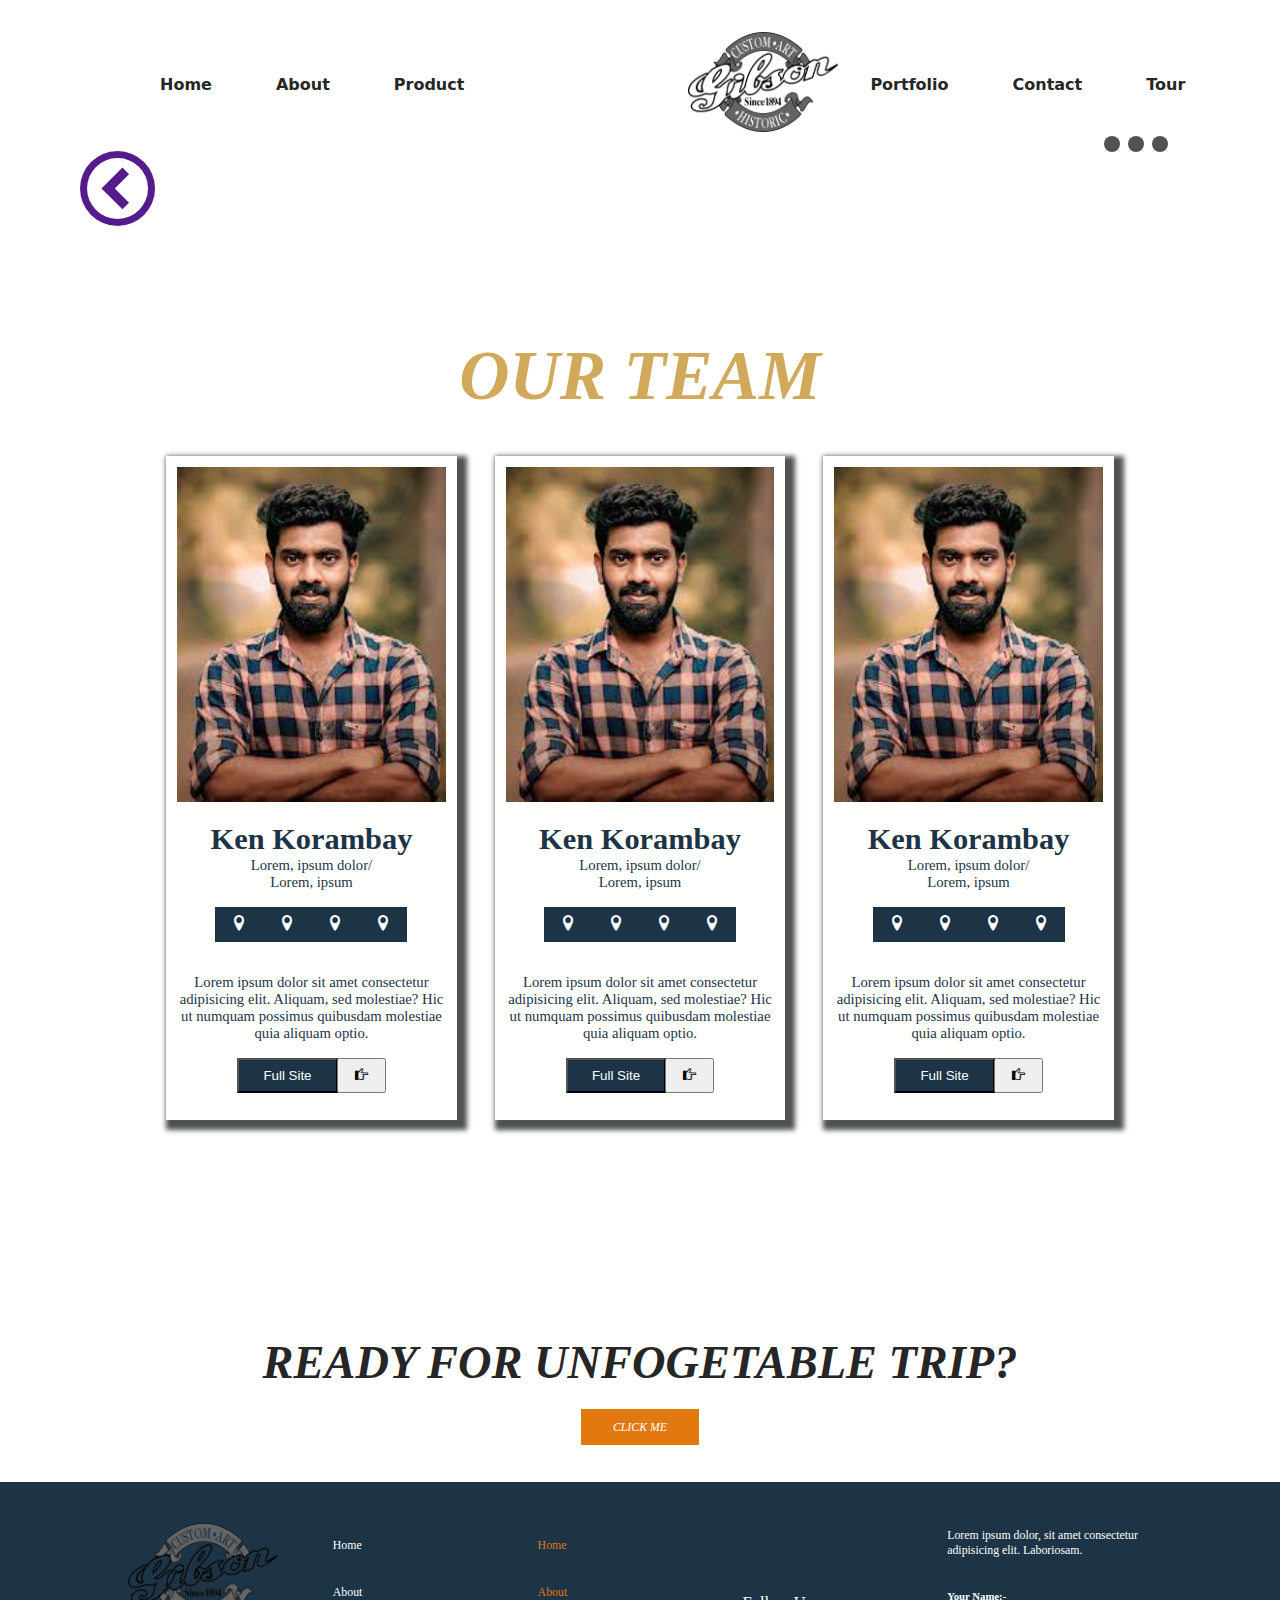
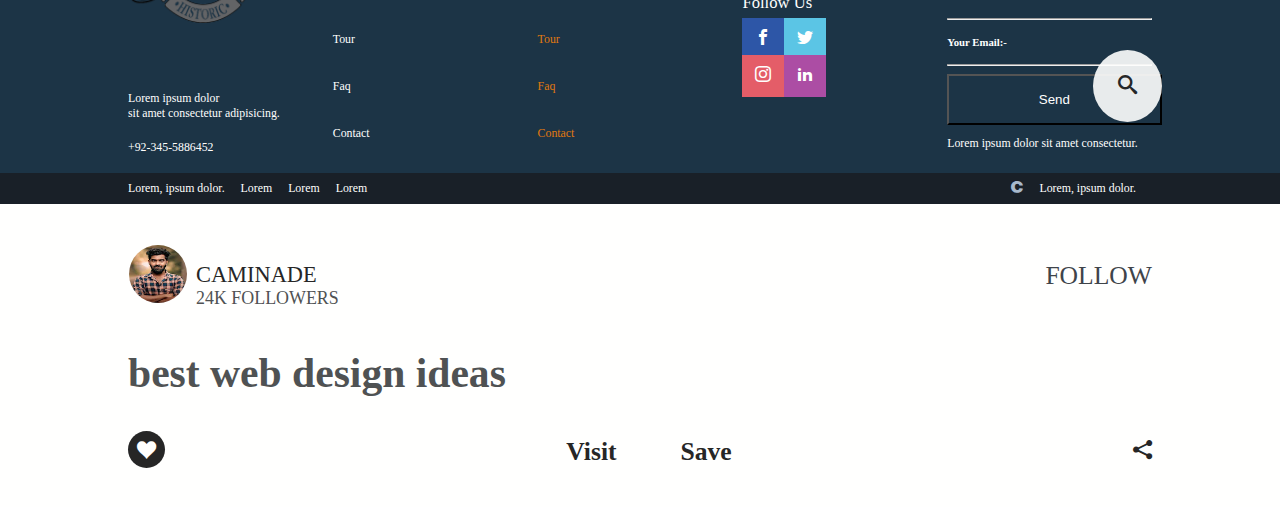
==== index.html @ a09ac0c3 "first commit" ====
<!DOCTYPE html>
<html lang="en">
<head>
    <meta charset="UTF-8">
    <meta http-equiv="X-UA-Compatible" content="IE=edge">
    <meta name="viewport" content="width=device-width, initial-scale=1.0">
    <title>Tourist Web</title>
    <link rel="stylesheet" href="./css/style.css">
    <link rel="stylesheet" href="./css/my-style.css">
</head>
<body>

    <div class="site-wrapper">
        <header class="header">
            <div class="container">
                <div class="header-inner">
                 
                    <div class="nav-text" id="nav-list">
                        <ul class="custom_ul" >
                        <li><a class="" href="#">Home</a></li>
                        <li><a class="" href="#">About</a></li>
                        <li><a class="" href="#">Product</a></li>
                        <li><a class="left" href="#">Portfolio</a></li>
                        <li><a class="left" href="#">Contact </a></li>
                        <li><a class="left" href="#">Tour</a></li>

                        </ul>
                    </div><!-- /.nav-text -->
                    <div class="logo">
                        <a href="#"><img src="./assets/ezgif-2-d4d673da56-removebg-preview.png" alt=""></a>

                    </div>

                    <div class="nav-text " >
                        <ul class="custom_ul right" >
                            <li><a class="" href="#">Portfolio</a></li>
                            <li><a class="" href="#">Contact </a></li>
                            <li><a class="" href="#">Tour</a></li>
                    </ul>
                    </div><!-- /.nav-text -->
                     
                    <div class="hamburger">
                        <span></span>
                        <span></span>
                        <span></span>
                    </div>
                   
                </div><!-- /.header-inner -->
            </div><!-- /.container -->
            
        </header><!-- /.header -->
        <div class="lead-text section-space ">
            <h2>our team</h2>
            <div class="left-indicator">
              <a href=""> <i class="icon-circle-left"></i></a> 
            </div>
    
            <div class="dots">
                <span class="dot1"></span>
                <span class="dot2"></span>
                <span class="dot3"></span>
            </div>
        </div>
        <main class="main-content">
            <div class="container">
                <div class="card-wrapper">
                    <div class="card-inner">
                        <img src="./assets/man pic.jpg" alt="">
                        <h3>Ken Korambay</h3>
                        <p>Lorem, ipsum dolor/ <br>Lorem, ipsum</p>
                        <div class="social-icons">
                            <ul class="custom_ul">
                                <li><a href="#"><i class="icon-location"></i></a></li>
                                <li><a href="#"><i class="icon-location"></i></a></li>
                                <li><a href="#"><i class="icon-location"></i></a></li>
                                <li><a href="#"><i class="icon-location"></i></a></li>
                            </ul>
                            <p>Lorem ipsum dolor sit amet consectetur adipisicing elit. Aliquam, sed molestiae? Hic ut numquam possimus quibusdam molestiae quia aliquam optio.</p>
                           
                                <button class="site">Full Site</button>
                                <button class="point"><i class="icon-point-right"></i></button>
                           
                        </div><!-- /.social-icons -->
                    </div><!-- /.card-inner -->
    
                    <div class="card-inner">
                        <img src="./assets/man pic.jpg" alt="">
                        <h3>Ken Korambay</h3>
                        <p>Lorem, ipsum dolor/ <br>Lorem, ipsum</p>
                        <div class="social-icons">
                            <ul class="custom_ul">
                                <li><a href="#"><i class="icon-location"></i></a></li>
                                <li><a href="#"><i class="icon-location"></i></a></li>
                                <li><a href="#"><i class="icon-location"></i></a></li>
                                <li><a href="#"><i class="icon-location"></i></a></li>
                            </ul>
                            <p>Lorem ipsum dolor sit amet consectetur adipisicing elit. Aliquam, sed molestiae? Hic ut numquam possimus quibusdam molestiae quia aliquam optio.</p>
                           
                                <button class="site">Full Site</button>
                                <button class="point"><i class="icon-point-right"></i></button>
                           
                        </div><!-- /.social-icons -->
                    </div><!-- /.card-inner -->
    
                    <div class="card-inner">
                        <img src="./assets/man pic.jpg" alt="">
                        <h3>Ken Korambay</h3>
                        <p>Lorem, ipsum dolor/ <br>Lorem, ipsum</p>
                        <div class="social-icons">
                            <ul class="custom_ul">
                                <li><a href="#"><i class="icon-location"></i></a></li>
                                <li><a href="#"><i class="icon-location"></i></a></li>
                                <li><a href="#"><i class="icon-location"></i></a></li>
                                <li><a href="#"><i class="icon-location"></i></a></li>
                            </ul>
                            <p>Lorem ipsum dolor sit amet consectetur adipisicing elit. Aliquam, sed molestiae? Hic ut numquam possimus quibusdam molestiae quia aliquam optio.</p>
                           
                                <button class="site">Full Site</button>
                                <button class="point"><i class="icon-point-right"></i></button>
                           
                        </div><!-- /.social-icons -->
                    </div><!-- /.card-inner -->
                </div><!-- /.card-wrapper -->

                <div class="lead-text section-space ">
                    <h4>Ready for Unfogetable Trip?</h4>
                   
                      <a class="btn" href="">Click Me</a>
                 
                    </div>
                
            </div><!-- /.container -->
        </main><!-- /.main-content -->

        <footer class="footer">
            <div class="footer-wrapper section-space">
                <div class="container">
                    <div class="footer-wrapper-inner">
                        <div class="footer-inner logo">
                            <img src="./assets/ezgif-2-d4d673da56-removebg-preview.png" alt="">
                            <p>Lorem ipsum dolor <br> sit amet consectetur adipisicing.</p>
                            <span>+92-345-5886452</span>
                           
                        </div><!-- /.footer-inner -->
    
                        <div class="footer-inner ">
                          <ul class="navigation" >
                            <li><a href="#"></a>Home</li>
                            <li><a href="#"></a>About</li>
                            <li><a href="#"></a>Tour</li>
                            <li><a href="#"></a>Faq</li>
                            <li><a href="#"></a>Contact</li>
                          </ul>
                          </div><!-- /.footer-inner -->

                          <div class="footer-inner golden">
                            <ul >
                              <li><a href="#"></a>Home</li>
                              <li><a href="#"></a>About</li>
                              <li><a href="#"></a>Tour</li>
                              <li><a href="#"></a>Faq</li>
                              <li><a href="#"></a>Contact</li>
                            </ul>
                            </div><!-- /.footer-inner -->

                            <div class="footer-inner social items">
                                <p>Follow Us</p>
                                <a class="icons face" href="#"><i class="icon-facebook"></i></a>
                                <a class="icons twit" href="#"><i class="icon-twitter"></i></a>
                                <br>
                                <br>
                                <a class="icons insta" href="#"><i class="icon-instagram"></i></a>
                                <a class="icons link" href="#"><i class="icon-linkedin2"></i></a>
                             
                                </div><!-- /.footer-inner -->

                                <div class="footer-inner form">
                                   <p>Lorem ipsum dolor, sit amet consectetur adipisicing elit. Laboriosam.</p>
                                   <h6>Your Name:-</h6>
                                   <hr>
                                   <h6>Your Email:-</h6>
                                   <hr>
                                 <button class="btn">Send</button>
                                 <span>Lorem ipsum dolor sit amet consectetur.</span>
                                    </div><!-- /.footer-inner -->
                                    
                                    <div class="search-icon">
                                        <a href="#"><i class="icon-search"></i></a>
                                    </div>

                                    </div><!-- /.footer-wrapper-inner -->
               
                </div><!-- /.container -->
                <div class="footer-nav-wrapper">
                    <div class="container">
                        <div class="nav-inner">
                            <ul class="custom_ul">
                                <li><a href="#">Lorem, ipsum dolor.</a></li>
                                <li><a href="#">Lorem</a></li>
                                <li><a href="#">Lorem</a></li>
                                <li><a href="#">Lorem</a></li>
                            </ul>
                            <ul class="custom_ul">
                                <li><a href="#"></a><i class="icon-c"></i></li>
                                <li><a href="#">Lorem, ipsum dolor.</a></li>
                            </ul>
                        </div>
                    </div>
                </div>

          
            </div><!-- /.footer-wrapper -->
            <div class="footer-bottom-wrapper section-space">
                <div class="container">
                    <div class="bottom-inner">
                        <a class="" href="#"><img src="./assets/man pic.jpg" alt=""><span>caminade <br> <small>24K followers</small></span></a>
                        <a class="follow" href="#">follow</a>
                    </div>
                    <h2 class="section-space">best web design ideas</h2>
                </div>
                <div class="footer-bottom-nav">
                    <div class="container">
                        <div class="nav-inner ">
                            <a class="heart" href="#"><i class="icon-heart"></i></a>
                            <a class="visit" href="#"><span>Visit</span><small>Save</small></a>
                            <a class="share" href="#"><i class="icon-share2"></i></a>
                            <!-- <ul class="custom_ul">
                                <li><a href="#"><i class="icon-heart"></i></a></li>
                            </ul>
                            
                            <ul class="custom_ul">
                                <li><a href="#">Visit</a></li>
                                <li><a href="#">Save</a></li>
                            </ul>
                            <ul class="custom_ul">
                                <li><a href="#"><i class="icon-share2"></i></a></li>
                            </ul> -->
                        </div>
                    </div>
                </div>
            </div>

          
        </footer><!-- /.footer -->
    </div>

       

    <script src="./js/main.js"></script>
    
</body>
</html>
---- css/style.css ----
@font-face {
  font-family: 'icomoon';
  src:  url('fonts/icomoon.eot?jv7hk1');
  src:  url('fonts/icomoon.eot?jv7hk1#iefix') format('embedded-opentype'),
    url('fonts/icomoon.ttf?jv7hk1') format('truetype'),
    url('fonts/icomoon.woff?jv7hk1') format('woff'),
    url('fonts/icomoon.svg?jv7hk1#icomoon') format('svg');
  font-weight: normal;
  font-style: normal;
  font-display: block;
}

[class^="icon-"], [class*=" icon-"] {
  /* use !important to prevent issues with browser extensions that change fonts */
  font-family: 'icomoon' !important;
  speak: never;
  font-style: normal;
  font-weight: normal;
  font-variant: normal;
  text-transform: none;
  line-height: 1;

  /* Better Font Rendering =========== */
  -webkit-font-smoothing: antialiased;
  -moz-osx-font-smoothing: grayscale;
}

.icon-c:before {
  content: "\e900";
  color: #a8b9cc;
}
.icon-envelop:before {
  content: "\e945";
}
.icon-location:before {
  content: "\e947";
}
.icon-bell:before {
  content: "\e951";
}
.icon-calendar:before {
  content: "\e953";
}
.icon-search:before {
  content: "\e986";
}
.icon-list2:before {
  content: "\e9bb";
}
.icon-star-empty:before {
  content: "\e9d7";
}
.icon-heart:before {
  content: "\e9da";
}
.icon-point-up:before {
  content: "\ea03";
}
.icon-point-right:before {
  content: "\ea04";
}
.icon-plus:before {
  content: "\ea0a";
}
.icon-circle-left:before {
  content: "\ea44";
}
.icon-insert-template:before {
  content: "\ea72";
}
.icon-paragraph-right:before {
  content: "\ea79";
}
.icon-share2:before {
  content: "\ea82";
}
.icon-facebook:before {
  content: "\ea90";
}
.icon-instagram:before {
  content: "\ea92";
}
.icon-twitter:before {
  content: "\ea96";
}
.icon-linkedin2:before {
  content: "\eaca";
}
---- css/my-style.css ----
* {
    margin: 0;
    padding: 0;
    box-sizing: border-box;

}
/* body{
    background-image: url(../assets/03ccba44a5ef8fc65e29fee68e9e45ca.jpg);
 background-size: cover;
 background-repeat: no-repeat;
 background-position: center;
    width: 100%;
    height: fit-content;
} */
.container {
    width: 80%;
    margin: 0 auto;
}

.section-space {
    padding: 40px 0;
}

.custom_ul {
    display: flex;
    justify-content: space-between;
    align-items: center;
}

:root {
    --black: #262626;
    --dullblack: #4f5253;
    --shadedbrown: #d1a95a;
    --white: #fffffe;
    --gray: #3f444a;
    --darkblue: #1c3446;
    --yellow: #e1790e;
    --lightblack: #192028;
    --blue: #2d56a7;
    --lightblue: #5bc5e5;
    --lightpurple: #e45d68;
    --magenda: #ac4da4;
    --red: #e50122;
}

.header-inner {
    display: flex;
    justify-content: space-between;
    align-items: center;
    margin-bottom: 10rem;
    padding-top: 2rem;
}
.nav-text .left {
    display: none;
}
.nav-text li {
    list-style-type: none;
    padding: 0 2rem;
}

.nav-text li a {
    text-decoration: none;
    color: var(--black);
    font-family: system-ui, -apple-system, BlinkMacSystemFont, 'Segoe UI', Roboto, Oxygen, Ubuntu, Cantarell, 'Open Sans', 'Helvetica Neue', sans-serif;
    font-weight: bolder;
    transition: all .3s ease-in-out;
}

.nav-text li a:hover {
    color: var(--shadedbrown);
    text-decoration: underline;
}

/* #menuItems li {
    list-style-type: none;
    padding: 0 2rem;
}

#menuItems li a {
    text-decoration: none;
    color: var(--black);
    font-family: system-ui, -apple-system, BlinkMacSystemFont, 'Segoe UI', Roboto, Oxygen, Ubuntu, Cantarell, 'Open Sans', 'Helvetica Neue', sans-serif;
    font-weight: bolder;
}

#menuItems li a:hover {
    color: var(--shadedbrown);
    text-decoration: underline;
} */

.header-inner img {
    width: 150px;
    height: 100px;
}

.hamburger {
    display: inline-block;
    cursor: pointer;
    padding: 10px;
    align-self: center;
    background-color: var(--white);
    display: none;
}

.hamburger span {
    display: block;
    width: 30px;
    height: 3px;
    margin-bottom: 5px;
    background-color: var(--black);

}
.lead-text {
    text-transform: uppercase;
    font-style: italic;
    font-size: calc(.5rem + 3vw);
    text-align: center;
    position: relative;
}
.lead-text h2 {
 color: var(--shadedbrown);
 font-style: italic;
}
.lead-text h4 {
    color: var(--black);
    font-style: italic;
    margin-top: 8rem;
   }
.left-indicator {
    position: absolute;
    bottom: 14rem;
    left: 5rem;

}
.left-indicator a {
text-decoration: none;

    }
.left-indicator i {
font-size: calc(1.5rem + 4vw);
}

.dots{
    position: absolute;
    display: flex;
    bottom: 19rem;
    right: 7rem;
}
.dot1 {
    width: 16px;
    height: 16px;
    background-color: var(--dullblack);

    border: 1px solid transparent;
    border-radius: 50%;
    margin-right: .5rem;
}
.dot2 {
    width: 16px;
    height: 16px;
    background-color: var(--dullblack);

    border: 1px solid transparent;
    border-radius: 50%;
    margin-right: .5rem;

}
.dot3 {
    width: 16px;
    height: 16px;
    background-color: var(--dullblack);
    border: 1px solid transparent;
    border-radius: 50%;
}
.card-wrapper  {
display: flex;
justify-content: space-evenly;
flex-wrap: wrap;
}
.main-content .card-inner {
    flex: 28.3333%;
    max-width: 28.3333%;
    background-color: var(--white);
    text-align: center;
    margin-bottom: 3rem;
    border: 1px solid transparent;
    padding:10px;
    box-shadow: 5px 5px  5px 5px var(--dullblack);

}
.main-content .card-inner img{
width: -webkit-fill-available;
}
.card-inner h3{
    font-size: calc(1.5rem + .5vw);
    padding-top: 1rem;
    color: var(--darkblue);
  }
  .card-inner p{
    font-size: calc(.6rem + .4vw);
    color: var(--darkblue);
    padding-bottom: 1rem;

  }
  .social-icons ul {
    justify-content: center;
    background-color: var(--darkblue);
    width: max-content;
    margin: 0 auto;
    margin-bottom: 2rem;
  }
.social-icons ul li {
    list-style-type: none;
    padding: .5rem;
}
.social-icons ul li a {
    text-decoration: none;
    padding: 0 .5rem;
    color: var(--white);
}
.card-inner .site {
    padding:.5rem 1.5rem;
    background-color: var(--darkblue);
    color: var(--white);
   
}
.card-inner .point {
    padding:.5rem 1rem;
  margin-bottom: 1rem;
  margin-left: -5px;
}
.lead-text .btn {
    text-decoration: none;
    margin-top: 1rem;
    padding: .7rem 2rem;
    background-color: var(--yellow);
    color: var(--white);
    font-size: calc(.5rem + .3vw);
}
.footer-wrapper{
    background-color: var(--darkblue);
    padding-bottom: 0;
}
.footer-wrapper-inner{
    display: flex;
    justify-content: space-between;
    align-items: center;
}
.footer-inner{
    color: var(--white);
    flex: 20%;
    max-width: 20%;
    max-height: fit-content;
}
.footer-inner .logo{
    flex: 20%;
    max-width: 20%;
    max-height: fit-content;
}
.footer-inner img{
    width: 150px;
    height: 100px;
    margin-bottom: 4rem;
}
.footer-inner p{
  margin-bottom: 1rem;
 font-size: calc(.5rem + .3vw);

}
.footer-inner span{
    
   font-size: calc(.5rem + .3vw);
  
  }
.footer-inner ul li {
    list-style-type: none;
    padding: 1rem 0;
 font-size: calc(.5rem + .3vw);

}
.footer-wrapper-inner  {
  position: relative;
    
    }
.footer-wrapper-inner .golden {
color: var(--yellow);

}
.footer-wrapper-inner .social p {
 font-size: calc(.8rem + .3vw);
}
.footer-wrapper-inner .social .icons {
    text-decoration: none;
    color: var(--white);
}
.footer-wrapper-inner .social .face {
  background-color: var(--blue);
  padding: .8rem;
}
.footer-wrapper-inner .social .twit {
    background-color: var(--lightblue);
    padding: .78rem .8rem;
    margin-left: -4px;
  }
  .footer-wrapper-inner .social .insta {
    background-color: var(--lightpurple);
    padding: .8rem;
    
  }
  .footer-wrapper-inner .social .link {
    background-color: var(--magenda);
    padding: .8rem;
    margin-left: -4px;
  }
  .footer-wrapper-inner .form h6{
    padding: 1rem 0;
  }
  .footer-wrapper-inner .form .btn{
    padding: 1rem 5.6rem ;
    margin: .5rem 0;
    background-color: var(--darkblue);
    color: var(--white);
  }
  .footer-nav-wrapper {
    background-color: var(--lightblack);
    margin-bottom: 0;
    margin-top: 1rem;
  }
  .footer-nav-wrapper .nav-inner {
    display: flex;
    justify-content: space-between;
    align-items: center;
  }
  .footer-nav-wrapper .nav-inner ul li  {
   list-style-type: none;
   padding: .5rem 1rem ;
   padding-left: 0;
   font-size: calc(.5rem + .3vw);
  }
.footer-nav-wrapper .nav-inner ul li a {
  text-decoration: none;
  color: var(--white);
   }
   .search-icon {
    position: absolute;
    top: 128px;
    right: -10px;
    background-color: var(--white);
    padding: 1.5rem;
    border: 1px solid transparent;
    border-radius: 50%;
    opacity: .9;
   }
   .search-icon  a {
    text-decoration: none;
    color: var(--white);
    color: var(--black);
   }
   .search-icon  a i {
  font-size: calc(.8rem + .5vw);
   }
   .footer-bottom-wrapper{
    background-color: var(--white);
   }
   .footer-bottom-wrapper .bottom-inner{
    display: flex;
    justify-content: space-between;
    align-items: center;
   }
   .footer-bottom-wrapper .bottom-inner a{
  display: inline-block;
  text-decoration: none;
    color: var(--gray);
   }
   .footer-bottom-wrapper .bottom-inner img{
    width: 60px;
    height: 60px;
    border: 1px solid transparent;
    border-radius: 50%;
    
   }
   .bottom-inner span {
    display: inline-block;
   text-transform: uppercase;
   font-size: calc(1rem + .5vw);
   padding-left: .5rem;
   color: var(--black);
   }
   .bottom-inner small {
    display: block;
    font-size: 80%;
    color: var(--dullblack);
   }
   .bottom-inner .follow{
    text-transform: uppercase;
    font-size: calc(.8rem + 1vw);
    color: var(--black);
   }
.footer-bottom-wrapper  h2{
    color: var(--dullblack);
    font-size: calc(1rem + 2vw);
}
.footer-bottom-nav .nav-inner{
    display: flex;
    justify-content: space-between;
    align-items: center;
}
.footer-bottom-nav .nav-inner a{
  text-decoration: none;
  color: var(--black);
  font-size: calc(.8rem + .5vw);
}
.footer-bottom-nav .nav-inner .heart i{
 background-color: var(--black);
 border: 1px solid transparent;
 border-radius: 50%;
 padding: .5rem;
 color: var(--white);
  }
  .footer-bottom-nav .nav-inner .visit span{
    font-size: calc(.8rem + 1vw);
    color: var(--black);
    padding: 2rem;
    font-weight: bold;
    transition: all .3s ease-in-out;

     }
     .footer-bottom-nav .nav-inner .visit span:hover{
       background-color: var(--red);
       border: 1px solid transparent;
       border-radius: 50%;
       /* padding: 2rem; */
       color: var(--white);
         }
     .footer-bottom-nav .nav-inner .visit small{
        font-size: calc(.8rem + 1vw);
        color: var(--black);
        padding: 2rem;
        font-weight: bold;
        transition: all .3s ease-in-out;

         }
         .footer-bottom-nav .nav-inner .visit small:hover{
            background-color: var(--red);
            border: 1px solid transparent;
            border-radius: 50%;
            /* padding: 2rem; */
            color: var(--white);
             }



@media(max-width:992px) {

.header-inner {
     margin-bottom:0;
  
}
    .nav-text {
        position: fixed;
        top: 7rem;
        right: 47rem;
       display: none;
        padding: 1rem;
        height: 100vh;
        transition: all .3s ease-in-out;
    }

    .nav-text ul {
        flex-direction: column;
        align-items: baseline;
        
    }
    .nav-text .left {
        display: block;
    }
    .nav-text .rihgt {
        display: none;
    }
    .nav-text ul li {
        margin: 0;
        padding: 0.4rem 1rem ;
    }

    .nav-text ul li a {
        font-size: calc(.5rem + .5vw);
    }

    .hamburger {
        display: block;
    }
    .left-indicator {
        bottom: 6rem;
        left: 24rem;
    }
    .left-indicator i {
        font-size: calc(1rem + 3vw);
        }

    
        .dots {
         
            bottom: 7rem;
            right: 28rem;
        }
    /* .menu-container {
        position: relative;
    }

    #menuItems {
        display: none;
        position: absolute;
        top: 100%;
        left: -10px;
        background-color: #f9f9f9;
        padding: 10px;
        z-index: 1;
    }

    #menuItems.show {
        display: block;
        transition: all .3s ease-in-out;

    }

    #menuItems li {
        margin: 0.3rem 0;
        padding: 0.5rem 1rem;

    }

    #menuItems li a {
        font-size: calc(.5rem + .5vw);
    }


    #menuItems.show {
        padding-top: 0;
        padding-left: 0;
    } */

    .main-content .card-inner {
        flex: 45.3333%;
        max-width: 45.3333%;
    
    
    }
   
}

.nav_toggle {
   display: block;
}





 @media(max-width:768px){
    .nav-text {
 
        top: 7rem;
        right: 36rem;
    
    }
    .dots {
        bottom: 6rem;
        right: 22rem;
    }
    .left-indicator {
        bottom: 5rem;
        left: 18rem;
    }
    .footer-wrapper-inner{
        flex-direction: column;
    }
    .search-icon{
        display: none;
    }
    

.footer-inner img {
    margin-bottom: 0;
}
.footer-inner {
    display: flex;
    align-items: center;
    max-width: none;
}
.footer-inner img {
   padding-right: 1rem ;
}

.footer-inner p {
    padding-right: 1rem;
}
.footer-wrapper-inner .navigation {
    display: flex;
    padding-bottom: 2rem;
}
.footer-inner ul li {
    padding: 0.5rem 1rem;
   
}
.footer-wrapper-inner .golden{
    display: none;
}
.footer-wrapper-inner .items{
    display: block;
    padding-bottom: 2rem;
}
.footer-wrapper-inner .form {
    display: block;
}
 }




 @media(max-width:576px){
    .header-inner  {
   justify-content:space-around;
   padding-bottom: 2.5rem;
    }
    .header-inner img {
        width: 200px;
        height: 70px;
    }
    .nav-text {
 
        top: 5.5rem;
        right: 0;
    
    }

.nav-text ul {
    flex-direction: row;
}
    .nav-text ul li {
        margin:  0;
        padding: .3rem .3rem;
    }
    .nav-text ul li a {
        font-size: calc(.5rem + .5vw);
    }
    .lead-text {
      display: none;
    }
    .left-indicator {
       display: none;
    
    }
   
    
    .dots{
    display: none;
    }
    .main-content .card-inner {
        flex: 100%;
        max-width: 100%;
    
    
    }
 }
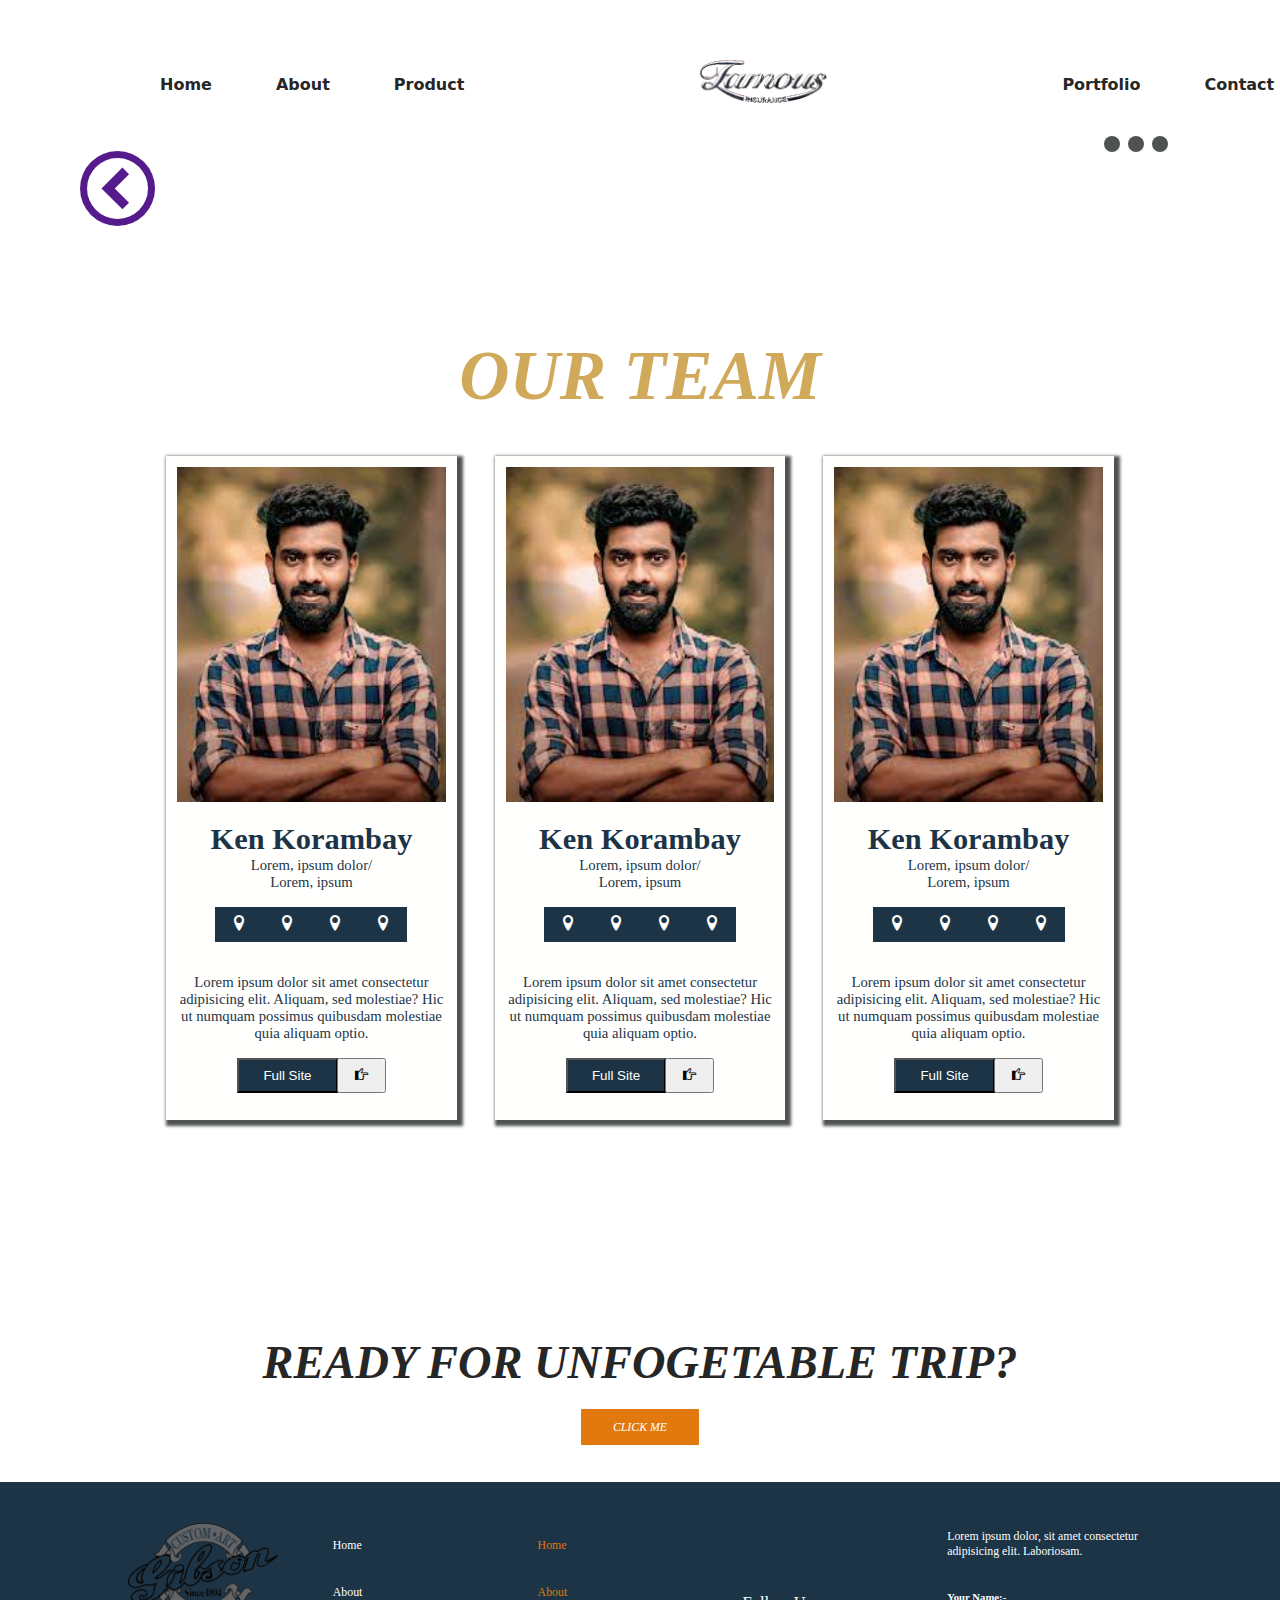
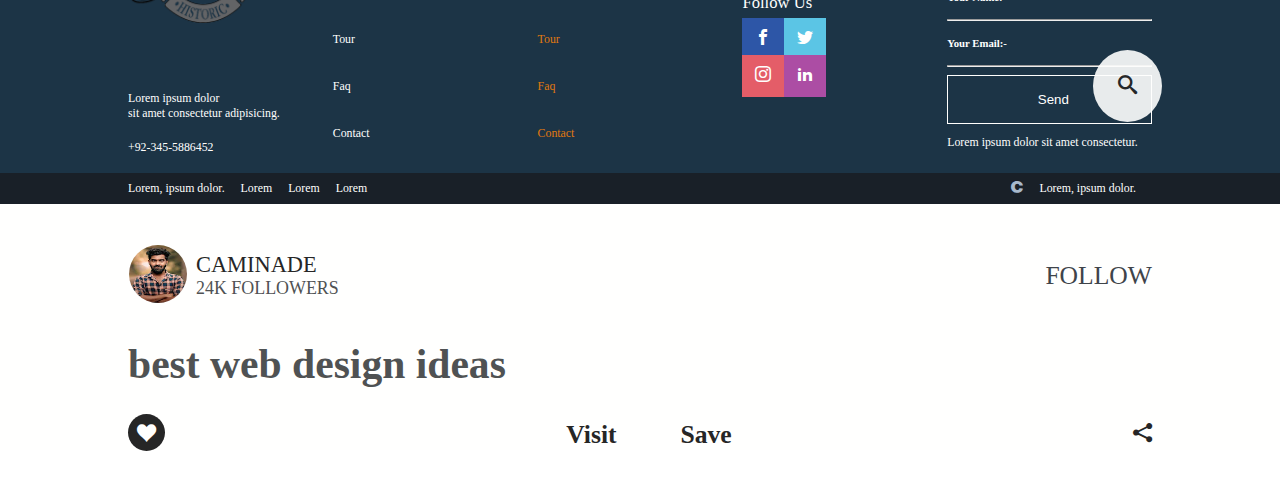
==== commit 303c9558: "some additional work" ====
--- a/index.html
+++ b/index.html
@@ -27,12 +27,15 @@
                         </ul>
                     </div><!-- /.nav-text -->
                     <div class="logo">
-                        <a href="#"><img src="./assets/ezgif-2-d4d673da56-removebg-preview.png" alt=""></a>
+                        <a href="#"><img src="./assets/logo.png" alt=""></a>
 
                     </div>
 
                     <div class="nav-text " >
                         <ul class="custom_ul right" >
+                            <li><a class="left" href="#">Home</a></li>
+                            <li><a class="left" href="#">About</a></li>
+                            <li><a class="left" href="#">Product</a></li>
                             <li><a class="" href="#">Portfolio</a></li>
                             <li><a class="" href="#">Contact </a></li>
                             <li><a class="" href="#">Tour</a></li>
@@ -213,10 +216,14 @@
             <div class="footer-bottom-wrapper section-space">
                 <div class="container">
                     <div class="bottom-inner">
-                        <a class="" href="#"><img src="./assets/man pic.jpg" alt=""><span>caminade <br> <small>24K followers</small></span></a>
+                        <ul class="custom_ul">
+                            <li><a href="#"><img src="./assets/man pic.jpg" alt=""></a></li>
+                            <li><a href="#"><span>caminade <br> <small>24K followers</small></span></a></li>
+                        </ul>
+                      
                         <a class="follow" href="#">follow</a>
                     </div>
-                    <h2 class="section-space">best web design ideas</h2>
+                    <h2 >best web design ideas</h2>
                 </div>
                 <div class="footer-bottom-nav">
                     <div class="container">
--- a/css/my-style.css
+++ b/css/my-style.css
@@ -45,7 +45,7 @@
 
 .header-inner {
     display: flex;
-    justify-content: space-between;
+    justify-content: space-around;
     align-items: center;
     margin-bottom: 10rem;
     padding-top: 2rem;
@@ -71,22 +71,7 @@
     text-decoration: underline;
 }
 
-/* #menuItems li {
-    list-style-type: none;
-    padding: 0 2rem;
-}
-
-#menuItems li a {
-    text-decoration: none;
-    color: var(--black);
-    font-family: system-ui, -apple-system, BlinkMacSystemFont, 'Segoe UI', Roboto, Oxygen, Ubuntu, Cantarell, 'Open Sans', 'Helvetica Neue', sans-serif;
-    font-weight: bolder;
-}
-
-#menuItems li a:hover {
-    color: var(--shadedbrown);
-    text-decoration: underline;
-} */
+
 
 .header-inner img {
     width: 150px;
@@ -116,6 +101,7 @@
     font-size: calc(.5rem + 3vw);
     text-align: center;
     position: relative;
+
 }
 .lead-text h2 {
  color: var(--shadedbrown);
@@ -185,7 +171,7 @@
     margin-bottom: 3rem;
     border: 1px solid transparent;
     padding:10px;
-    box-shadow: 5px 5px  5px 5px var(--dullblack);
+    box-shadow: 3px 3px  3px 3px var(--dullblack);
 
 }
 .main-content .card-inner img{
@@ -320,6 +306,9 @@
     margin: .5rem 0;
     background-color: var(--darkblue);
     color: var(--white);
+    display: block;
+    width: -webkit-fill-available;
+    border: 1px solid;
   }
   .footer-nav-wrapper {
     background-color: var(--lightblack);
@@ -361,6 +350,7 @@
    }
    .footer-bottom-wrapper{
     background-color: var(--white);
+    padding-bottom: 0;
    }
    .footer-bottom-wrapper .bottom-inner{
     display: flex;
@@ -378,6 +368,12 @@
     border: 1px solid transparent;
     border-radius: 50%;
     
+   }
+   .bottom-inner {
+   padding-bottom: 2rem;
+   }
+   .bottom-inner ul li {
+    list-style-type: none;
    }
    .bottom-inner span {
     display: inline-block;
@@ -399,6 +395,7 @@
 .footer-bottom-wrapper  h2{
     color: var(--dullblack);
     font-size: calc(1rem + 2vw);
+    padding-bottom: 2rem;
 }
 .footer-bottom-nav .nav-inner{
     display: flex;
@@ -429,7 +426,7 @@
        background-color: var(--red);
        border: 1px solid transparent;
        border-radius: 50%;
-       /* padding: 2rem; */
+ 
        color: var(--white);
          }
      .footer-bottom-nav .nav-inner .visit small{
@@ -444,7 +441,7 @@
             background-color: var(--red);
             border: 1px solid transparent;
             border-radius: 50%;
-            /* padding: 2rem; */
+   
             color: var(--white);
              }
 
@@ -454,15 +451,15 @@
 
 .header-inner {
      margin-bottom:0;
-  
+    position: relative;
+    justify-content: space-between;
 }
     .nav-text {
-        position: fixed;
-        top: 7rem;
-        right: 47rem;
+        position: absolute;
+        top:5rem;
+        right: 39rem;
        display: none;
         padding: 1rem;
-        height: 100vh;
         transition: all .3s ease-in-out;
     }
 
@@ -490,55 +487,22 @@
         display: block;
     }
     .left-indicator {
-        bottom: 6rem;
-        left: 24rem;
+        /* bottom: 3rem;
+        left: 18rem; */
+        display: none;
     }
     .left-indicator i {
         font-size: calc(1rem + 3vw);
         }
-
-    
-        .dots {
+ 
+        /* .dots {
          
             bottom: 7rem;
             right: 28rem;
-        }
-    /* .menu-container {
-        position: relative;
-    }
-
-    #menuItems {
-        display: none;
-        position: absolute;
-        top: 100%;
-        left: -10px;
-        background-color: #f9f9f9;
-        padding: 10px;
-        z-index: 1;
-    }
-
-    #menuItems.show {
-        display: block;
-        transition: all .3s ease-in-out;
-
-    }
-
-    #menuItems li {
-        margin: 0.3rem 0;
-        padding: 0.5rem 1rem;
-
-    }
-
-    #menuItems li a {
-        font-size: calc(.5rem + .5vw);
-    }
-
-
-    #menuItems.show {
-        padding-top: 0;
-        padding-left: 0;
-    } */
-
+        } */
+        .dots{
+            display: none;
+            }
     .main-content .card-inner {
         flex: 45.3333%;
         max-width: 45.3333%;
@@ -559,17 +523,20 @@
  @media(max-width:768px){
     .nav-text {
  
-        top: 7rem;
-        right: 36rem;
-    
-    }
-    .dots {
+        top: 5rem;
+        right: 29rem;
+    
+    }
+    /* .dots {
         bottom: 6rem;
         right: 22rem;
-    }
+    } */
+    .dots{
+        display: none;
+        }
     .left-indicator {
-        bottom: 5rem;
-        left: 18rem;
+        bottom: 3rem;
+        left: 13rem;
     }
     .footer-wrapper-inner{
         flex-direction: column;
@@ -629,7 +596,7 @@
     .nav-text {
  
         top: 5.5rem;
-        right: 0;
+        right: 2rem;
     
     }
 
